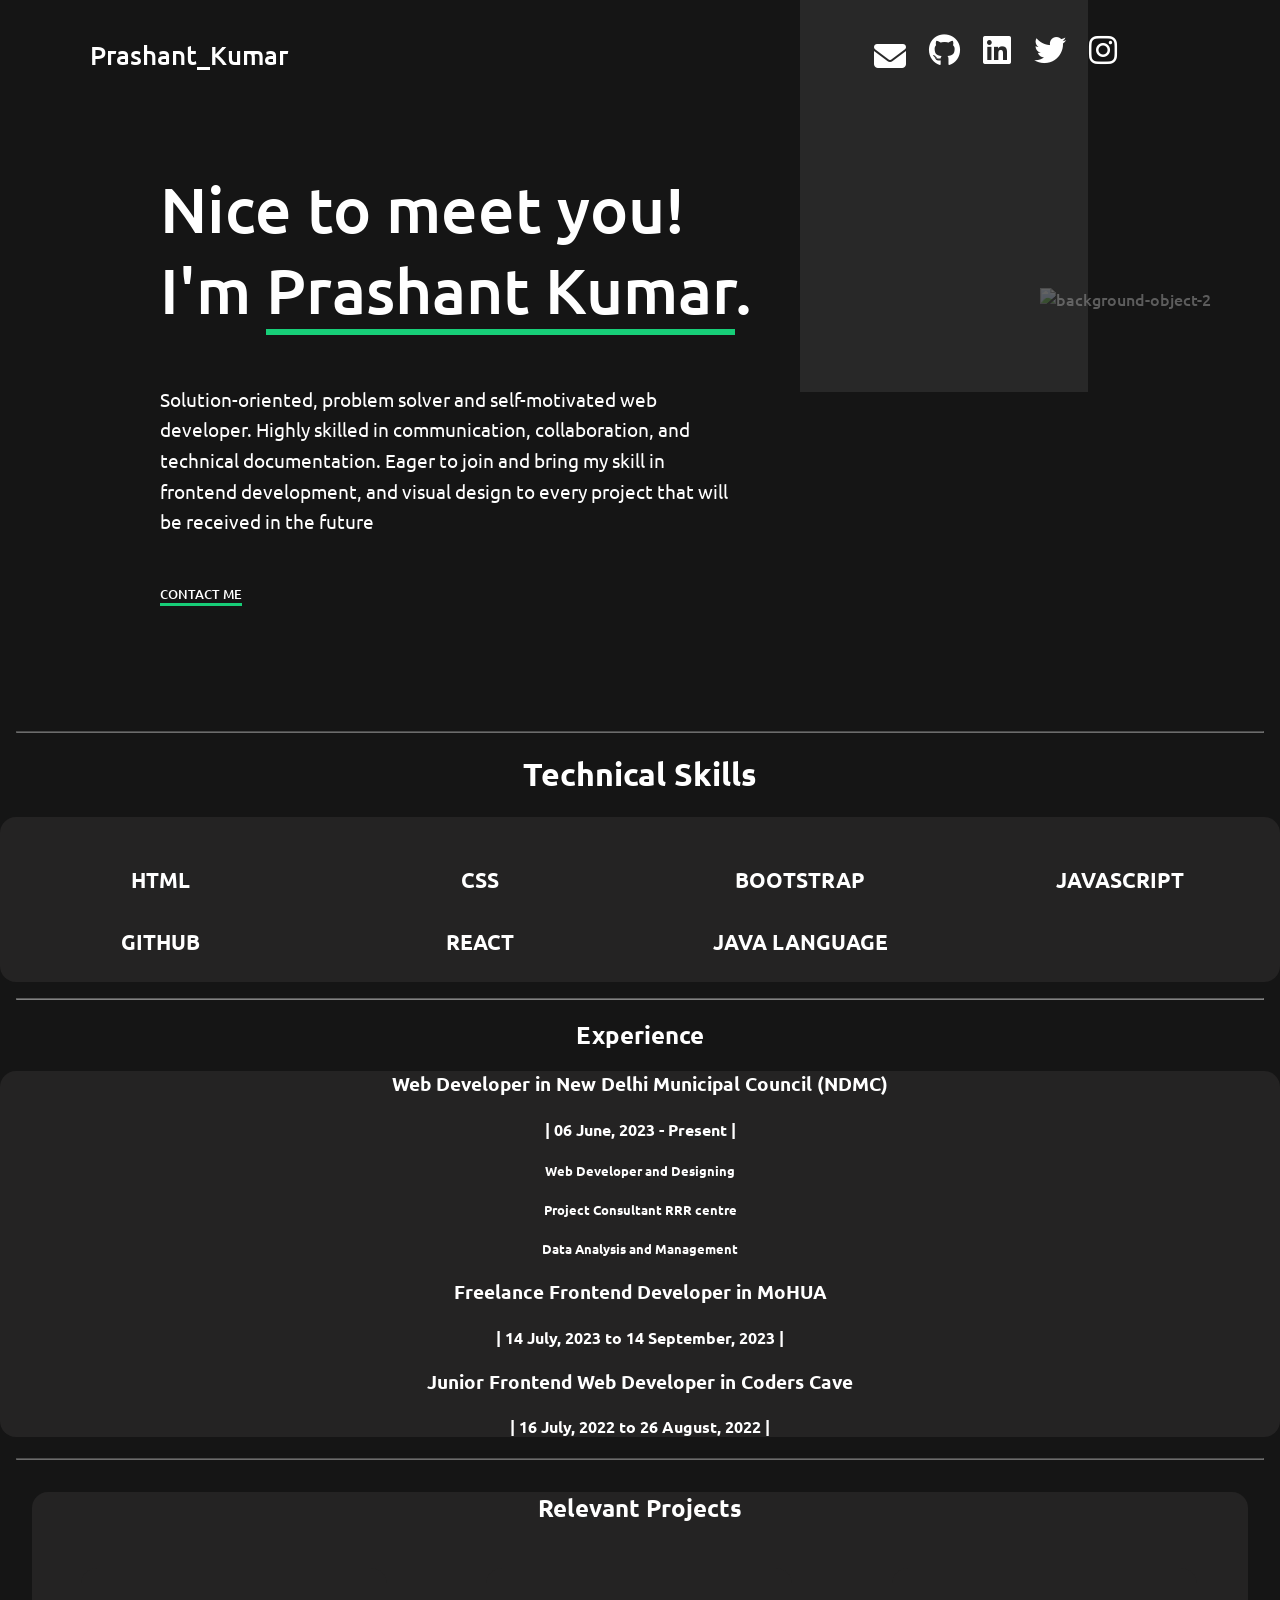
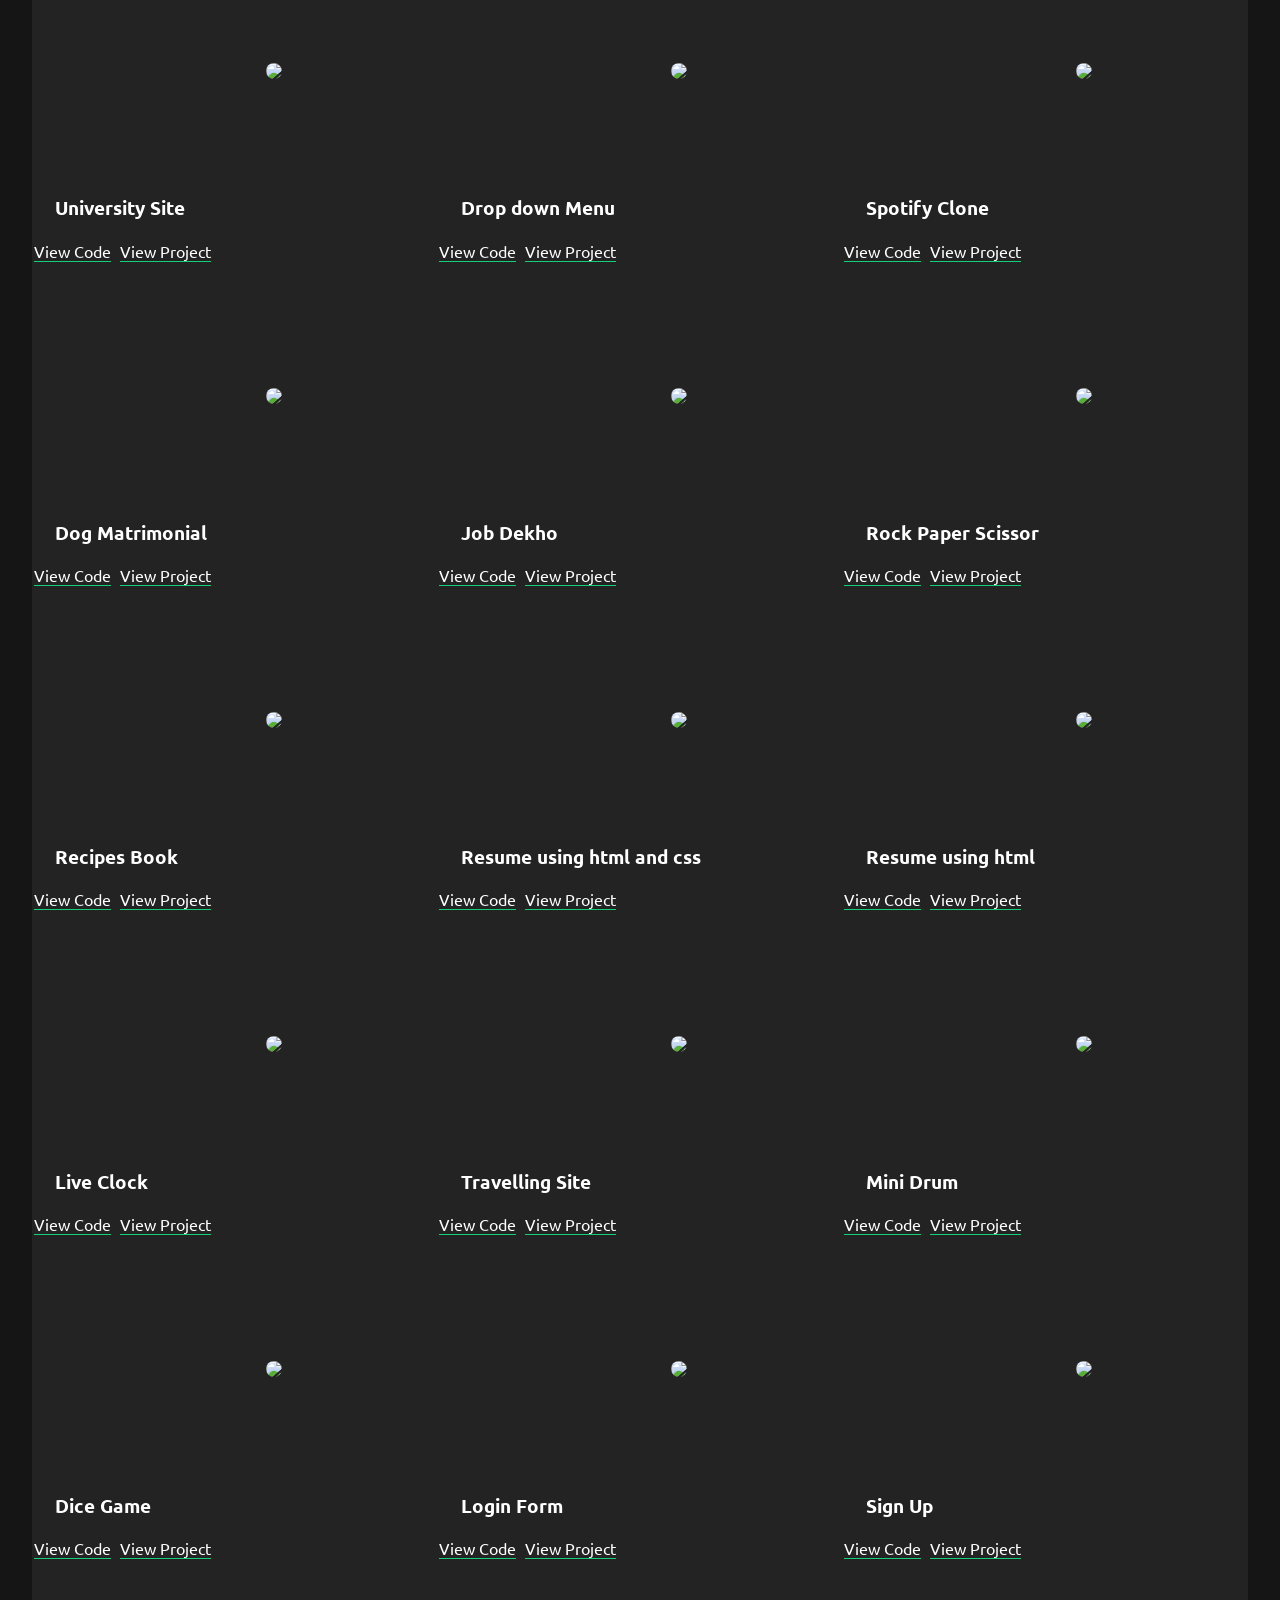
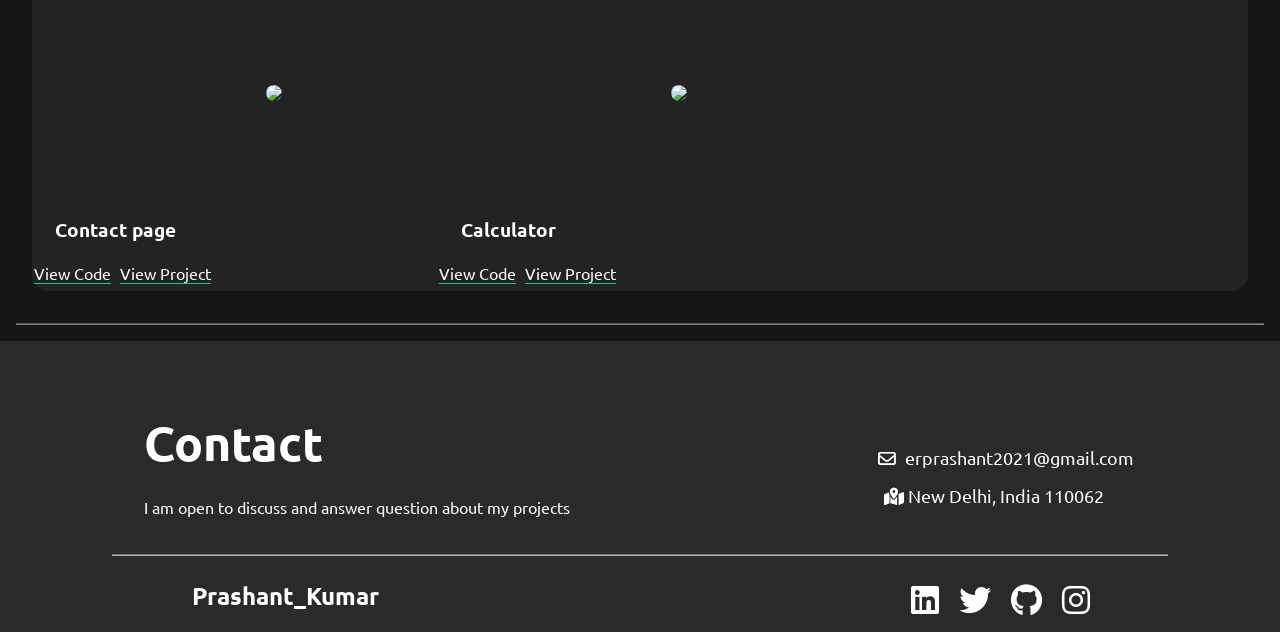
==== index.html @ 7c2d8377 "Add files via upload" ====
<!DOCTYPE html>
<html lang="en">
<head>
    <meta charset="UTF-8">
    <meta http-equiv="X-UA-Compatible" content="IE=edge">
    <meta name="viewport" content="width=device-width, initial-scale=1.0">
    <title>Prashant.</title>
    <link rel="shortcut icon" href="/apple-touch-icon.png" type="image/x-icon">
    <link rel="stylesheet" href="https://cdnjs.cloudflare.com/ajax/libs/font-awesome/6.2.0/css/all.min.css" integrity="sha512-xh6O/CkQoPOWDdYTDqeRdPCVd1SpvCA9XXcUnZS2FmJNp1coAFzvtCN9BmamE+4aHK8yyUHUSCcJHgXloTyT2A==" crossorigin="anonymous" referrerpolicy="no-referrer" />
    <link rel="stylesheet" href="port.css">
    
</head>
<body>
    <nav>
        <div class="navbar">
            <a href="#Home" class="title">Prashant_Kumar</a>
            <div class="social-links">
                <i class="fa-solid fa-envelope fa-2xl"></i>
                <i class="fa-brands fa-github fa-2x" onclick="github()"></i>
                <i class="fa-brands fa-linkedin fa-2x" onclick="linkedin()"></i>
                <i class="fa-brands fa-twitter fa-2x" onclick="twitter()"></i>
                <i class="fa-brands fa-instagram fa-2x" onclick="instagram()"></i>
            </div>
        </div>
        <div class="image-box">
            <img src="" alt="">
        </div>
    </nav>    
    
    <!-- Home page -->
    <section class="home" id="home-page">
        <div class="drawable-object">
            <img src="/image/circle-object.png" alt="backround-object">  
        </div>
        <div class="drawable-object-2">
            <img src="/image/circle-object-2.png" alt="background-object-2">
        </div>
        <div>
            <h1>Nice to meet you! <br>I'm <span>Prashant Kumar</span>.</h1>
            <p>Solution-oriented, problem solver and self-motivated web developer. Highly skilled in communication, collaboration, and technical documentation. Eager to join and bring my skill in frontend development, and visual design to every project that will be received in the future</p>
        </div>        
        <br>
        <h3 class="contact-me" onclick="toContact()"><span class="span-contact">Contact Me</span></h3>
    </section>
    
    <hr style="margin: 1em; opacity: 40%;">
        <h1>Technical Skills</h1>
    <div class="skills-section">
        
        <h2>HTML</h2>
        <h2>CSS</h2>
        <h2>Bootstrap</h2>
        <h2>JavaScript</h2>
        <h2>Github</h2>
        <h2>React</h2>
        <h2>Java Language</h2>

    </div>
    <hr style="margin: 1em; opacity: 50%;">

    <!-- Experihence -->
    
        <h2>Experience</h2>
    <div class="experience-section" id="exp">
        <div>
            <h3>Web Developer in New Delhi Municipal Council (NDMC)</h3>
            <h4>| 06 June, 2023 - Present |</h4>
            <h5>Web Developer and Designing</h5>
            <h5>Project Consultant RRR centre</h5>
            <h5>Data Analysis and Management</h5>
        </div>
        <div>
            <h3>Freelance Frontend Developer in MoHUA</h3>
            <h4>| 14 July, 2023 to 14 September, 2023 |</h4>
        </div>
        <div>
            <h3>Junior Frontend Web Developer in Coders Cave</h3>
            <h4>| 16 July, 2022 to 26 August, 2022 |</h4>
        </div>
    </div>
     <hr style="margin: 1em; opacity: 40%;">

    <!--Project Page-->
    <section class="project-section" id="project-page">
        <h2>Relevant Projects</h2>
        <div class="project-container">

            <div class="project-box">
                <div class="project">
                    <a href="https://universitysitee.netlify.app/">
                        <img src="/image/University.png">
                    </a>
                </div>
                <h3 >University Site</h3>
                <a href="https://universitysitee.netlify.app/"><span>View Project</span></a>
                <a href="https://github.com/erPrashantKumar/University.git"><span>View Code</span></a>
            </div>

            <div class="project-box">
                <div class="project">
                    <a href="https://dropdownmwnu.netlify.app">
                        <img src="/image/menu.png">
                    </a>
                </div>
                <h3 >Drop down Menu</h3>
                <a href="https://dropdownmwnu.netlify.app"><span>View Project</span></a>
                <a href="https://github.com/erPrashantKumar/Home.git"><span>View Code</span></a>
            </div>

            <div class="project-box">
                <div class="project">
                    <a href="https://sclo.netlify.app">
                        <img src="/image/sp.png">
                    </a>
                </div>
                <h3 >Spotify Clone</h3>
                <a href="https://sclo.netlify.app"><span>View Project</span></a>
                <a href="https://github.com/erPrashantKumar/clone.git"><span>View Code</span></a>
            </div>

            <div class="project-box">
                <div class="project">
                    <a href="https://dogmatrimony.netlify.app/">
                        <img src="/image/dog.png">
                    </a>
                </div>
                <h3 >Dog Matrimonial</h3>
                <a href="https://dogmatrimony.netlify.app/"><span>View Project</span></a>
                <a href="https://github.com/erPrashantKumar/Dog-Matrimonial-Site-Project.git"><span>View Code</span></a>
            </div>

            <div class="project-box">
                <div class="project">
                    <a href="https://jobdekh.netlify.app">
                        <img src="/image/job.png">
                    </a>
                </div>
                <h3 >Job Dekho</h3>
                <a href="https://jobdekh.netlify.app"><span>View Project</span></a>
                <a href="https://github.com/erPrashantKumar/Jobdekho.git"><span>View Code</span></a>
            </div>
            
            <div class="project-box">
                <div class="project">
                    <a href="https://rokps.netlify.app">
                        <img src="/image/rps.png">
                    </a>
                </div>
                <h3>Rock Paper Scissor</h3>
                <a href="https://rokps.netlify.app"><span>View Project</span></a>
                <a href="https://github.com/erPrashantKumar/RoPprSc.git"><span>View Code</span></a>
            </div>

            <div class="project-box">
                <div class="project">
                    <a href="https://rbooks.netlify.app">
                        <img src="/image/re.png">
                    </a>
                </div>
                <h3>Recipes Book</h3>
                <a href="https://rbooks.netlify.app"><span>View Project</span></a>
                <a href="https://github.com/erPrashantKumar/recipe.git"><span>View Code</span></a>
            </div>
            
            <div class="project-box">
                <div class="project">
                    <a href="https://resumehtml-css.netlify.app/">
                        <img src="/image/rhc.png">
                    </a>
                </div>
                <h3>Resume using html and css</h3>
                <a href="https://resumehtml-css.netlify.app"><span>View Project</span></a>
                <a href="https://github.com/erPrashantKumar/Resume2.git"><span>View Code</span></a>
            </div>

            <div class="project-box">
                <div class="project">
                    <a href="https://resumeh-t-m-l.netlify.app">
                        <img src="/image/rh.png">
                    </a>
                </div>
                <h3>Resume using html</h3>
                <a href="https://resumeh-t-m-l.netlify.app"><span>View Project</span></a>
                <a href="https://github.com/erPrashantKumar/Resume1.git"><span>View Code</span></a>
            </div>
            
            <div class="project-box">
                <div class="project">
                    <a href="https://livefclock.netlify.app">
                        <img src="/image/clock.png">
                    </a>
                </div>                 
                <h3>Live Clock</h3>
                <a href="https://livefclock.netlify.app"><span>View Project</span></a>
                <a href="https://github.com/erPrashantKumar/Digital-Clock-Project.git"><span>View Code</span></a>
            </div>

            <div class="project-box">
                <div class="project">
                    <a href="https://travlz.netlify.app/">
                        <img src="/image/travl.png">
                    </a>
                </div>                 
                <h3>Travelling Site</h3>
                <a href="https://travlz.netlify.app/"><span>View Project</span></a>
                <a href="https://github.com/erPrashantKumar/Travelling-Website-Project.git"><span>View Code</span></a>
            </div>

            <div class="project-box">
                <div class="project">
                    <a href="https://minidruma.netlify.app/">
                        <img src="/image/md.png">
                    </a>
                </div>                 
                <h3>Mini Drum</h3>
                <a href="https://minidruma.netlify.app/"><span>View Project</span></a>
                <a href="https://github.com/erPrashantKumar/MiniDrum.git"><span>View Code</span></a>
            </div>

            <div class="project-box">
                <div class="project">
                    <a href="https://mydicegames.netlify.app/">
                        <img src="/image/dice.png">
                    </a>
                </div>                 
                <h3>Dice Game</h3>
                <a href="https://mydicegames.netlify.app/"><span>View Project</span></a>
                <a href="https://github.com/erPrashantKumar/Random-Dice-Project.git"><span>View Code</span></a>
            </div>

            <div class="project-box">
                <div class="project">
                    <a href="https://logginnn.netlify.app">
                        <img src="/image/logf.png">
                    </a>
                </div>                 
                <h3>Login Form</h3>
                <a href="https://logginnn.netlify.app"><span>View Project</span></a>
                <a href="https://github.com/erPrashantKumar/logform.git"><span>View Code</span></a>
            </div>

            <div class="project-box">
                <div class="project">
                    <a href="https://signupas.netlify.app/">
                        <img src="/image/sign.png">
                    </a>
                </div> 
                <h3>Sign Up</h3>
                <a href="https://signupas.netlify.app/"><span>View Project</span></a>
                <a href="https://github.com/erPrashantKumar/signup.git"><span>View Code</span></a>
            </div>

            <div class="project-box">
                <div class="project">
                    <a href="https://contme.netlify.app">
                        <img src="/image/log.png">
                    </a>
                </div>                 
                <h3>Contact page</h3>
                <a href="https://contme.netlify.app"><span>View Project</span></a>
                <a href="https://github.com/erPrashantKumar/contact.git"><span>View Code</span></a>
            </div>

             <div class="project-box">
                <div class="project">
                    <a href="https://caltor.netlify.app/">
                        <img src="/image/cal.png">
                    </a>
                </div> 
                <h3>Calculator</h3>
                <a href="https://caltor.netlify.app/"><span>View Project</span></a>
                <a href="https://github.com/erPrashantKumar/calculator.git"><span>View Code</span></a>
            </div>
            
        </div>
       
        
    </section>

    <hr style="margin: 1em; opacity: 50%;">

    <!-- contact page -->      
    <section class="contact" id="contact-page">
        <h1>Contact</h1>
        <p>I am open to discuss and answer question about my projects</p>
        <div class="email">
            <i class="fa-regular fa-envelope fa-1x"></i>
            <a href="https://mail.google.com/mail/u/0/#inbox?compose=CllgCJfnbnNwMgJkFFTFQfRgVwZbGmzpVswTttNNpVHWVmHXGzWsMVNNLwQnSSvXVjnwdkrzqrL">erprashant2021@gmail.com</a>
        </div>
        <div class="address">
            <i class="fa-solid fa-map-location-dot fa-1x"></i>
            <a href="https://www.google.com/maps/place/New+Delhi,+Delhi/@28.527582,77.0688972,11z/data=!3m1!4b1!4m5!3m4!1s0x390cfd5b347eb62d:0x52c2b7494e204dce!8m2!3d28.6139391!4d77.2090212">New Delhi, India</a>
            <p>110062</p>
        </div>        
         <hr style="margin: 3em 7em; opacity: 70%;">
         <div class="footer">
            <h2 class="footer-title">Prashant_Kumar</h2>
            <p>You can reach me via these socials.</p>
         </div>        
        <div class="footer-social-links">
            <i class="fa-brands fa-linkedin fa-2x" onclick="linkedin()"></i>
            <i class="fa-brands fa-twitter fa-2x" onclick="twitter()"></i>
            <i class="fa-brands fa-github fa-2x" onclick="github()"></i>
            <i class="fa-brands fa-instagram fa-2x" onclick="instagram()"></i>
        </div>
    </section>
    
    <!-- footer -->
    <!-- <footer class="footer">
        <h3>Developed By</h3>
        <h3>prashant kumar</h3>
    </footer> -->

    <script src="port.js" defer></script>
</body>
</html>
---- port.css ----
@import url('https://fonts.googleapis.com/css2?family=Ubuntu:wght@400;500&display=swap');

:root{
    --font-primary: 'Ubuntu', sans-serif;
    --font-regular: 400;
    --font-semibold: 500;
    --font-bold: 600;
}
body{
    font-family: var(--font-primary);
    margin: 0;
    padding: 0;
    text-align: center;
    scroll-behavior: smooth;
    background-color: rgba(12, 12, 12, 0.959);
    color: white;
}
a{
    color: white;    
    text-decoration: none;
}

/* navigation-section */

nav a {
    text-decoration: none;
    color: rgb(255, 255, 255);
    cursor: default;
}
.navbar{
    display: flex;
}
.navbar .title{
    margin: 1.5em 0 0 3.5em;
    font-weight: var(--font-semibold);
    font-size: 1.6em;
    cursor: pointer;
}

.social-links{
    display: grid;
    gap: 1em ;
    position: absolute;
    margin: 5em 0 0 21em;
}
i{
    cursor: pointer;
}
.image-box{
    background-color: rgba(139, 137, 137, 0.541);
    height: 17em;
    width: 12em;
    margin-top: -5em;
    margin-left: 5.2em;
    opacity: 40%;
}
/* home-section start here*/

.home{
    margin-top: -13em;
    color: white;
    font-weight: var(--font-semibold);
}
.home h1{
    font-size: 2.3rem;
    margin-top: 6em;
    cursor: default;
}
span{
    display: inline;
    border-bottom: 0.1em solid rgb(23, 206, 120);
}
.home p{
    font-size: 1rem;
    font-weight: var(--font-regular);
    margin: 1em;
    line-height: 1.6em;
}
.drawable-object{
    position: absolute;
    top: 7em;
    left: -15em;
    opacity: 30%;
}
.drawable-object-2{
    position: absolute;
    top: 14.5em;
    left: 18em;
    opacity: 50%;
    z-index: -1;
}
.contact-me{
    margin: 2em 0 2em 0;
    font-size: 1rem;
    font-weight: var(--font-primary);
    text-transform: uppercase;
    cursor: default;
}
.span-contact{
    border-bottom: 0.3em solid rgb(23, 206, 120);
}
.skills-section{
    padding-top: 2em;
    padding-bottom: 0.5em;
    
}
.skills-section > h1{
    font-size: 2em;
    
}
.skills-section > h2{
    font-size: 1em;
    text-transform: uppercase;
}

.skills-section {
    background-color: rgb(36, 35, 35);
    border-radius: 1em;
        
}

.experience-section {
    background-color: rgb(36, 35, 35);
    border-radius: 1em;
}

.project-section{
    margin: 2em;
    background-color: rgb(36, 35, 35);
    border-radius: 1em;
}
.project{
    align-items: center;
    display: flex;
    flex-direction: column;
    justify-content: center;
    margin: 2em;
    
}
.project > a > img{
    border-radius: 0.5em;
    height: 14em;
    margin-left:  5em;

}


.project-box{
    margin-bottom: 2em;
    
}
.project-box > h3{
    display: block;
    text-align: left;
    font-size: 1.2em;
    
}
.project-box > a{
    display: inline;
    margin-left: -11.5em;
    padding: 0.1em;
}
.project-box > a > span:hover{
    background-color: white;
    color: black;
    padding: 0.2em;
    border-bottom: none;
    border-radius: 0.2em;
    transition: ease-in-out 200ms;
}
.contact{
    padding: 2em 0 0.5em 0;
    background-color: rgb(43, 42, 42);
}
.contact > p{
    margin: 0 2em 0 2em;
}
.address > p {
    margin: 0;
}
.email{
    padding: 1em;
    font-size: 1.1em;
}
.email > a{
    padding: 0.3em;
    /* position: relative;
    top: -0.4em; */
}
.address{
    font-size: 1.1em;
}
.address > p{
    display: inline;
}
.footer-title{
    font-size: 1.5em;
    margin-bottom: -0.2em;
}
.footer-social-links > i {
   padding: 0.25em;
}

@media screen and (min-width: 600px) {  
    /* desktop view */
    .social-links{
        z-index: 1;
        display: inline;
        left: 31em;
        top: -5.5em;
        padding: 2em;
    }
    .social-links > i{
        padding: 0.3em;
    }
    .image-box{
        width: 18em;
        height: 25em;
        margin-left: 50em;
        opacity: 30%;
        z-index: -1;
    }
    /* home-section start here*/
    
    .home{
        margin-top: -38em;
        text-align: left;
        margin-left: 10em;
    }
    .drawable-object{
        position: absolute;
        top: 8em;
        left: -10em;
        opacity: 30%;
    }
    .drawable-object-2{
        position: absolute;
        top: 18em;
        left: 65em;
        opacity: 30%;
        z-index: -1;
    }
    .home h1{
        font-size: 4rem;
        font-weight: var(--font-semibold);
    }
    .home p{
        font-size: 1.2rem;
        margin: 0;
        max-width: 30em;
    }
    .contact-me{
        margin: 2em 0 10em 0;
        font-size: 0.8rem;
        cursor: pointer;
    }

    .skills-section {
        display: grid;
        grid-template-columns: repeat(4, 1fr);
    }
    .skills-section > h1{
        display: none;
    }
    .skills-section  >h2{
        font-size: 1.3em;
    }
    
    .project-section{
        margin: 2em;
    }
    .project-container{
        display: grid;
        grid-template-columns: repeat(3, 1fr);
    }
    .project{
        align-items: center;
        display: flex;
        flex-direction: row;
        justify-content: center;
        margin: 1em;
    }
    .project > a > img{
        border-radius: 0.5em;
        height: 14em;
    }
    .project{
        background-color: rgb(36, 35, 35);
        border-radius: 1em;
        width: 19.1em;
        height: 13em;
    }
    .project-box > h3{
        font-size: 1.2em;
        margin-left: -0.5em;
    }
    .project-box > a{
        display: inline;
        position: relative;
        left: -2.5em;
        padding: -0.5em;
    }
    .project-box{
        margin: 0.5em;
        padding-left: 25px;
    }
    .contact > h1{
        text-align: left;
        font-size: 3rem;
        margin-left: 3em;
    }
    .contact > p{
        text-align: left;
        margin: -1em 0 0 9em;
    }
    .email{
        text-align: right;
        margin: -5em 7em 0 0;
    }
    .address{
        text-align: right;
        margin: 0 10em 2em 0;

    }
    .footer-title{
        text-align: left;
        margin: -1em 0 1.5em 8em;
    }
    .footer > p{
       display: none;
    }
    .footer-social-links{
        margin: -4.5em 0 0 45em;
    }
}
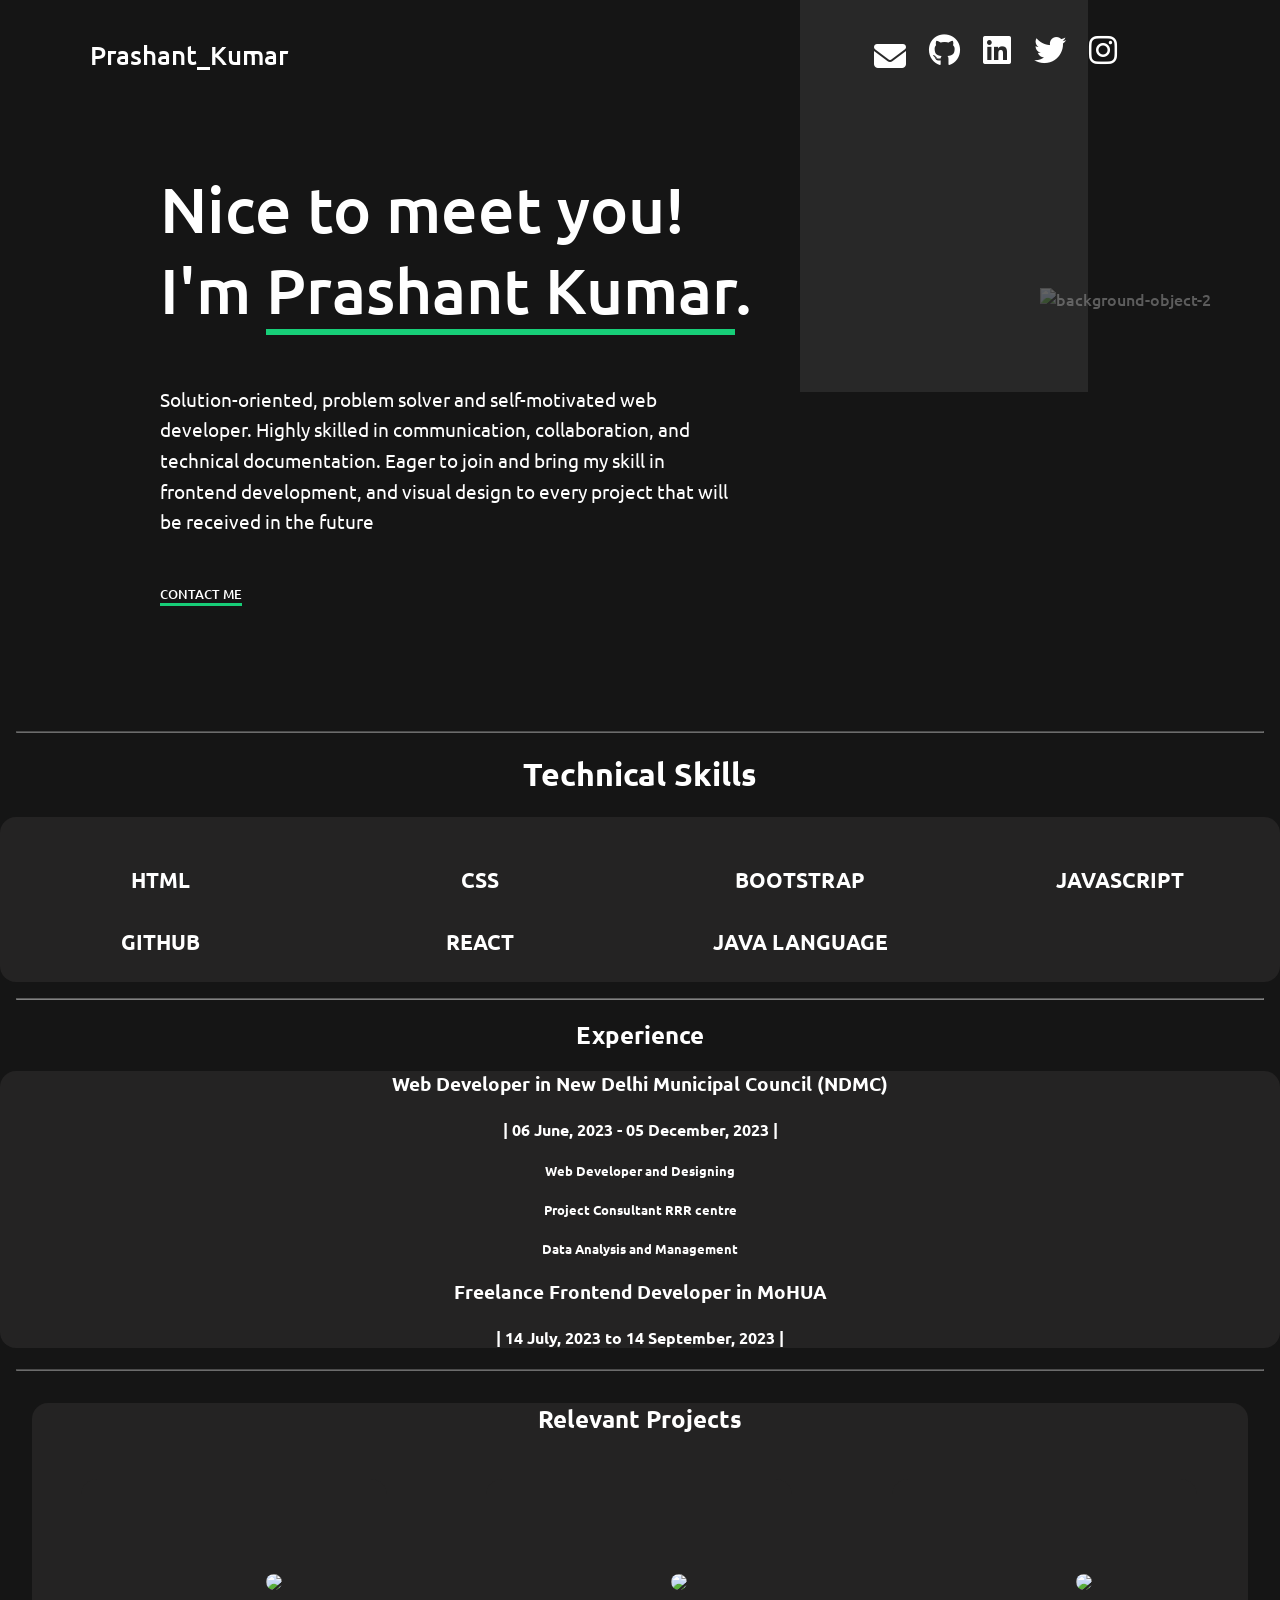
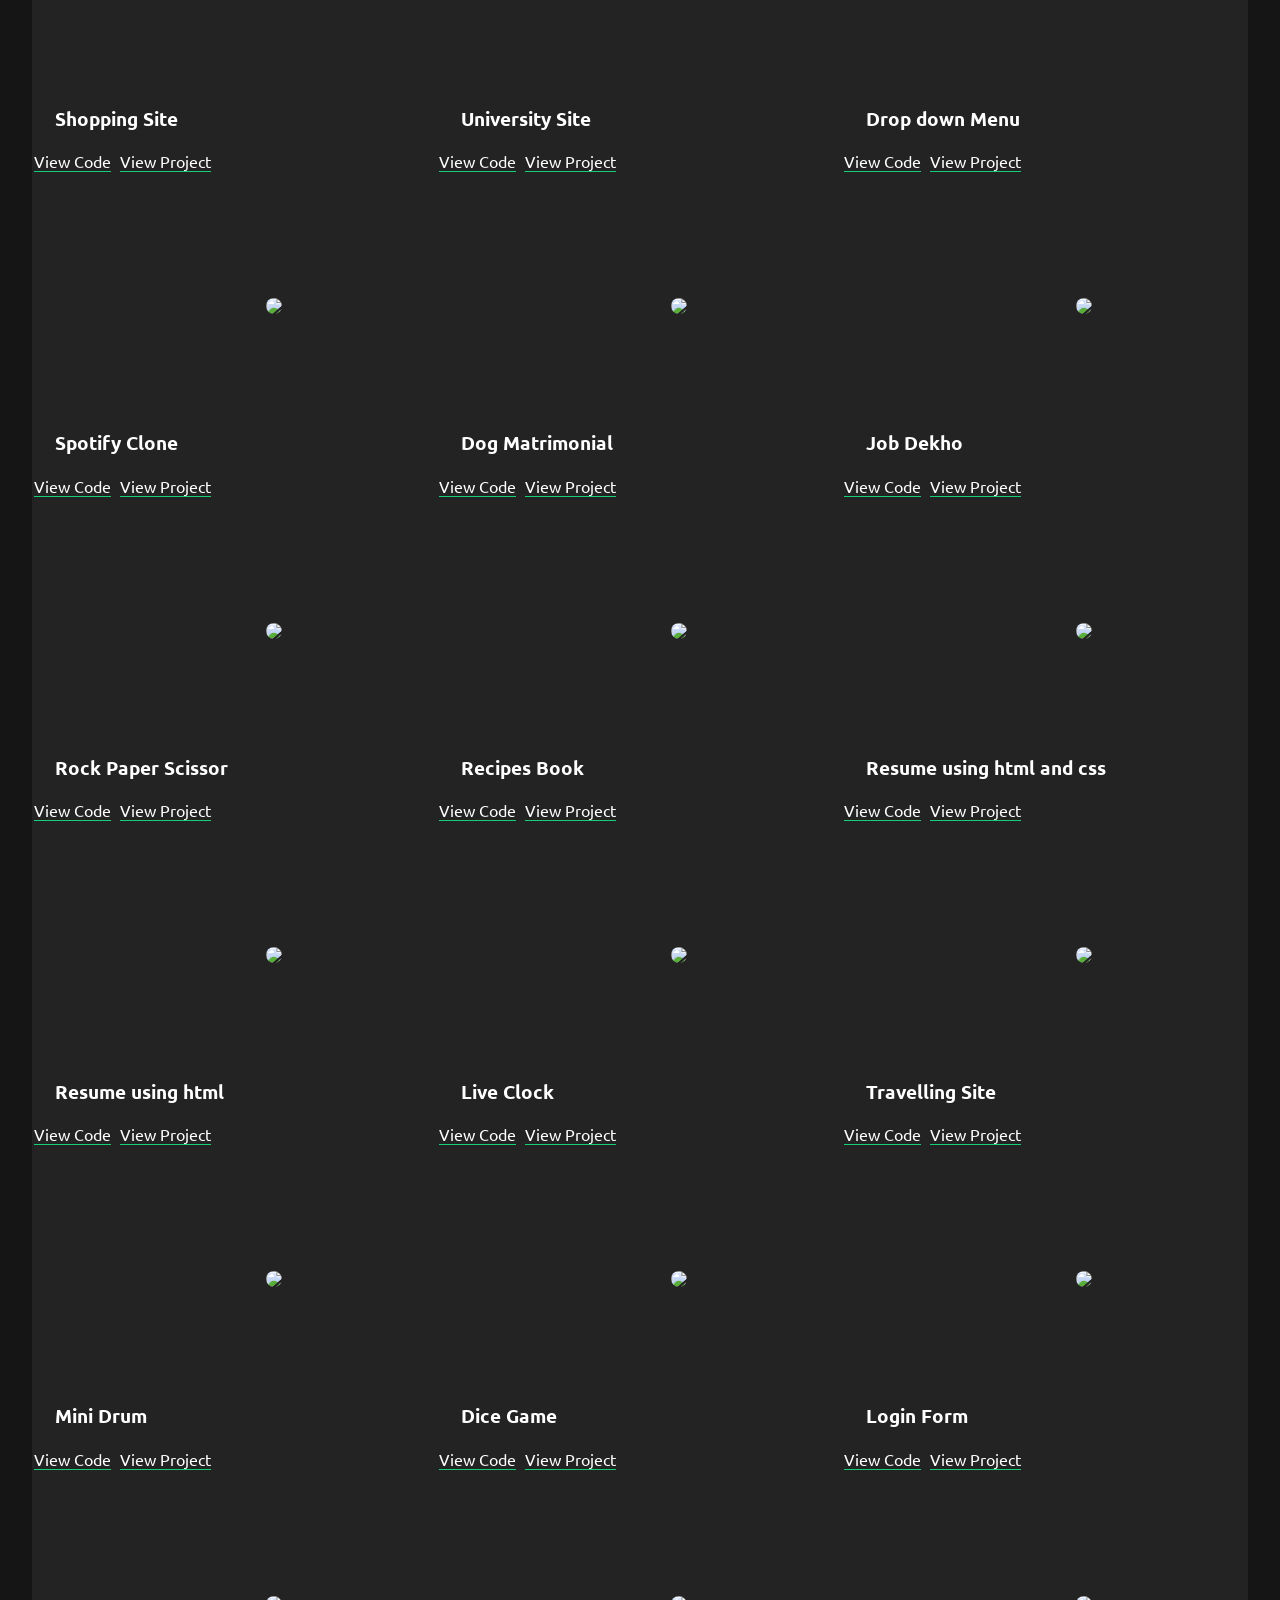
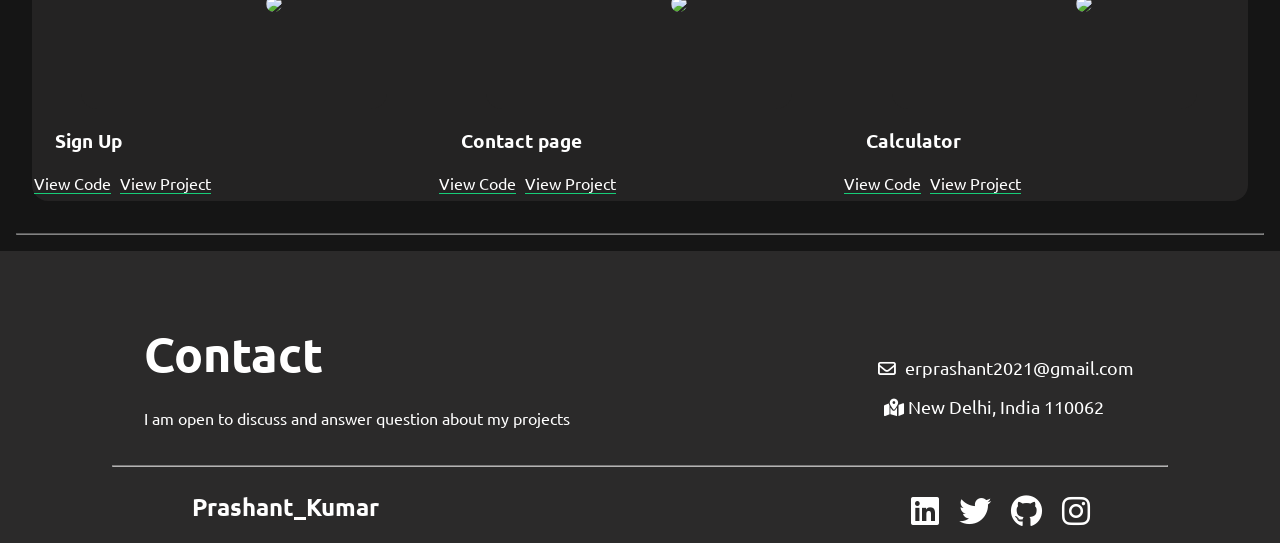
==== commit b8bbbabd: "Update index.html" ====
--- a/index.html
+++ b/index.html
@@ -65,7 +65,7 @@
     <div class="experience-section" id="exp">
         <div>
             <h3>Web Developer in New Delhi Municipal Council (NDMC)</h3>
-            <h4>| 06 June, 2023 - Present |</h4>
+            <h4>| 06 June, 2023 - 05 December, 2023 |</h4>
             <h5>Web Developer and Designing</h5>
             <h5>Project Consultant RRR centre</h5>
             <h5>Data Analysis and Management</h5>
@@ -74,10 +74,7 @@
             <h3>Freelance Frontend Developer in MoHUA</h3>
             <h4>| 14 July, 2023 to 14 September, 2023 |</h4>
         </div>
-        <div>
-            <h3>Junior Frontend Web Developer in Coders Cave</h3>
-            <h4>| 16 July, 2022 to 26 August, 2022 |</h4>
-        </div>
+      
     </div>
      <hr style="margin: 1em; opacity: 40%;">
 
@@ -85,6 +82,17 @@
     <section class="project-section" id="project-page">
         <h2>Relevant Projects</h2>
         <div class="project-container">
+
+            <div class="project-box">
+                <div class="project">
+                    <a href="https://prasshymall.netlify.app/">
+                        <img src="/image/shop.png">
+                    </a>
+                </div>
+                <h3 >Shopping Site</h3>
+                <a href="https://prasshymall.netlify.app/"><span>View Project</span></a>
+                <a href="https://github.com/erPrashantKumar/Shopping.git"><span>View Code</span></a>
+            </div>
 
             <div class="project-box">
                 <div class="project">
@@ -314,4 +322,4 @@
 
     <script src="port.js" defer></script>
 </body>
-</html>+</html>
